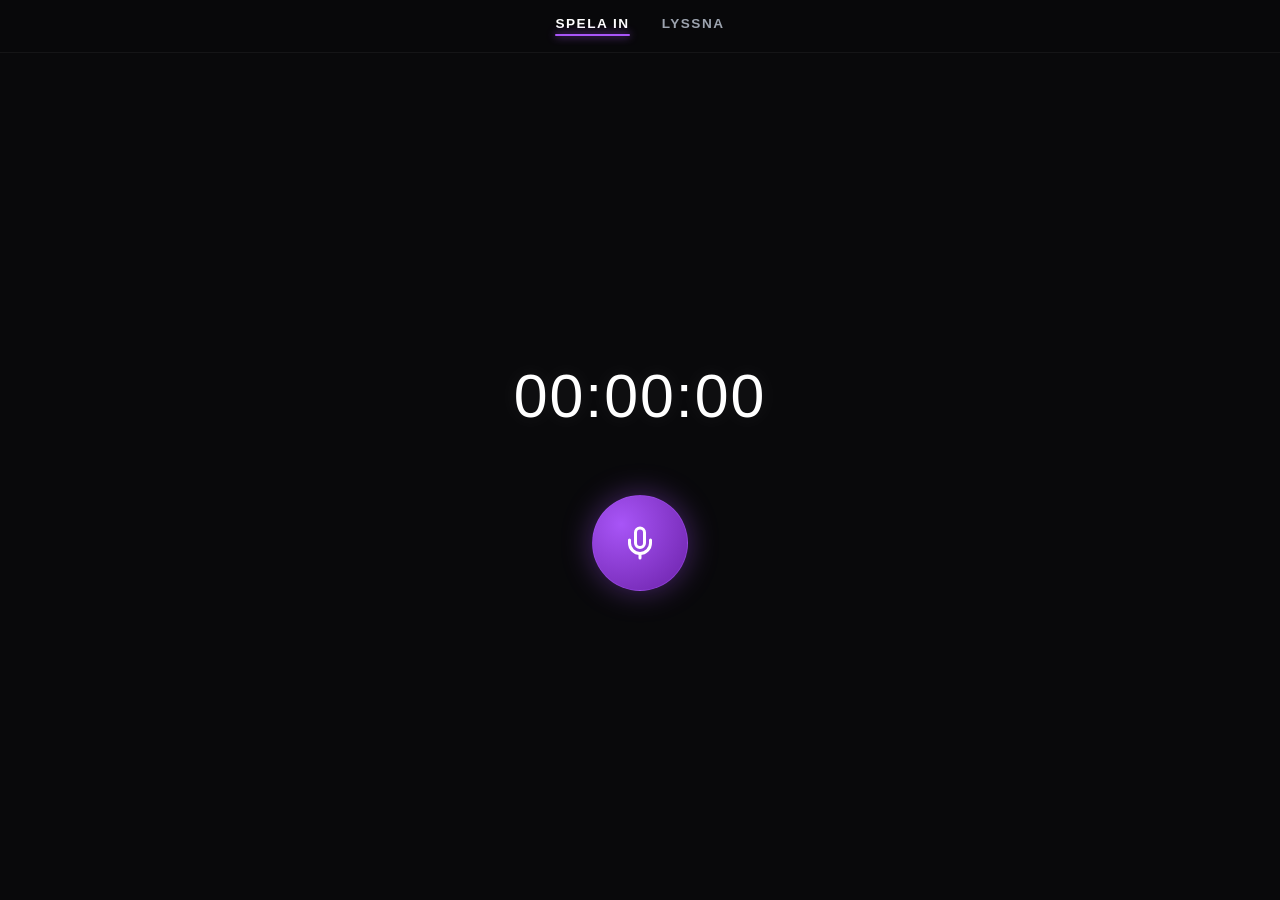
==== index.html @ 8f12cf46 "Add files via upload" ====
<!DOCTYPE html>
<html lang="sv">
<head>
  <meta charset="UTF-8">
  <meta name="viewport" content="width=device-width, initial-scale=1.0">
  <title>Röstinspelare</title>
  <link rel="stylesheet" href="style.css">
</head>
<body>

  <nav class="tabs">
    <button class="tab active" id="tab-record">SPELA IN</button>
    <button class="tab" id="tab-listen">LYSSNA</button>
  </nav>

  <main>
    <!-- Spela in vy -->
    <section class="view active" id="view-record">
      <div class="timer" id="timer">00:00:00</div>
      <button class="mic-btn" id="record-btn" aria-label="Spela in">
        <svg xmlns="http://www.w3.org/2000/svg" width="36" height="36" viewBox="0 0 24 24" fill="none" stroke="currentColor" stroke-width="2" stroke-linecap="round" stroke-linejoin="round">
          <path d="M12 2a3 3 0 0 0-3 3v7a3 3 0 0 0 6 0V5a3 3 0 0 0-3-3z"></path>
          <path d="M19 10v2a7 7 0 0 1-14 0v-2"></path>
          <line x1="12" y1="19" x2="12" y2="22"></line>
        </svg>
      </button>
    </section>

    <!-- Lyssna vy -->
    <section class="view" id="view-listen">
      <ul class="audio-list" id="audio-list"></ul>
    </section>
  </main>

  <script src="app.js"></script>
</body>
</html>
---- style.css ----
:root {
  --bg-obsidian: #09090b;
  --card-bg: #121215;
  --card-border: rgba(255, 255, 255, 0.08);
  --purple-accent: #a855f7;
  --purple-glow: rgba(168, 85, 247, 0.4);
  --cyan-accent: #06b6d4;
  --text-primary: #ffffff;
  --text-secondary: #9ca3af;
}

* {
  box-sizing: border-box;
  margin: 0;
  padding: 0;
  font-family: -apple-system, BlinkMacSystemFont, "Segoe UI", Roboto, sans-serif;
}

body {
  background-color: var(--bg-obsidian);
  color: var(--text-primary);
  display: flex;
  flex-direction: column;
  height: 100vh;
  overflow: hidden;
}

/* Tabs Header */
.tabs {
  display: flex;
  justify-content: center;
  gap: 2rem;
  padding: 1rem;
  background: rgba(9, 9, 11, 0.8);
  backdrop-filter: blur(12px);
  border-bottom: 1px solid rgba(255, 255, 255, 0.05);
}

.tab {
  background: none;
  border: none;
  color: var(--text-secondary);
  font-size: 0.85rem;
  font-weight: 600;
  letter-spacing: 1.5px;
  padding-bottom: 0.3rem;
  cursor: pointer;
  transition: all 0.2s ease;
  position: relative;
}

.tab.active {
  color: var(--text-primary);
}

.tab.active::after {
  content: '';
  position: absolute;
  bottom: 0;
  left: 0;
  width: 100%;
  height: 2px;
  background: var(--purple-accent);
  box-shadow: 0 0 8px var(--purple-accent);
  border-radius: 2px;
}

main {
  flex: 1;
  position: relative;
  overflow: hidden;
}

.view {
  display: none;
  height: 100%;
  width: 100%;
}

.view.active {
  display: flex;
}

/* Spela in vy */
#view-record {
  flex-direction: column;
  align-items: center;
  justify-content: center;
}

.timer {
  font-size: 3.8rem;
  font-weight: 200;
  letter-spacing: 2px;
  color: var(--text-primary);
  margin-bottom: 4rem;
  text-shadow: 0 0 20px rgba(255, 255, 255, 0.1);
}

.mic-btn {
  width: 96px;
  height: 96px;
  border-radius: 50%;
  border: 1px solid rgba(168, 85, 247, 0.4);
  background: radial-gradient(circle at 30% 30%, #a855f7, #6b21a8);
  color: white;
  display: flex;
  align-items: center;
  justify-content: center;
  cursor: pointer;
  box-shadow: 0 0 30px var(--purple-glow);
  transition: all 0.3s cubic-bezier(0.4, 0, 0.2, 1);
}

.mic-btn:active {
  transform: scale(0.95);
}

.mic-btn.recording {
  background: radial-gradient(circle at 30% 30%, #ef4444, #991b1b);
  border-color: rgba(239, 68, 68, 0.5);
  box-shadow: 0 0 35px rgba(239, 68, 68, 0.6);
  animation: pulse 1.6s infinite;
}

@keyframes pulse {
  0% { transform: scale(1); }
  50% { transform: scale(1.05); }
  100% { transform: scale(1); }
}

/* Lyssna vy */
#view-listen {
  flex-direction: column;
  align-items: center;
  padding: 0.5rem 0;
}

.audio-list {
  width: 100%;
  max-width: 480px;
  list-style: none;
  padding: 0 0.8rem;
  overflow-y: auto;
  display: flex;
  flex-direction: column;
  gap: 0.4rem;
}

/* Swipe Wrapper & Röd Radera-bakgrund */
.audio-item-wrapper {
  position: relative;
  overflow: hidden;
  border-radius: 10px;
}

.swipe-delete-bg {
  position: absolute;
  top: 0;
  right: 0;
  bottom: 0;
  left: 0;
  background: #ef4444;
  display: flex;
  align-items: center;
  justify-content: flex-end;
  padding-right: 1.2rem;
  color: white;
  font-weight: 600;
  font-size: 0.85rem;
  border-radius: 10px;
}

/* Slimmad mörk box (kort) */
.audio-item {
  position: relative;
  z-index: 2;
  background: var(--card-bg);
  border: 1px solid var(--card-border);
  border-left: 3px solid var(--purple-accent);
  border-radius: 10px;
  padding: 0.5rem 0.8rem;
  box-shadow: 0 2px 8px rgba(0, 0, 0, 0.6);
  display: flex;
  flex-direction: column;
  gap: 0.2rem;
  transition: transform 0.2s ease-out;
  touch-action: pan-y;
}

.audio-item header {
  display: flex;
  justify-content: space-between;
  align-items: center;
}

/* Nätt, balanserad lila datum och tid */
.audio-date {
  font-size: 0.85rem;
  font-weight: 500;
  color: var(--purple-accent);
  letter-spacing: 0.2px;
}

/* X-knapp i hörnet */
.delete-x-btn {
  background: none;
  border: none;
  color: var(--text-secondary);
  font-size: 1rem;
  padding: 0 4px;
  cursor: pointer;
  line-height: 1;
  transition: color 0.2s ease;
}

.delete-x-btn:active {
  color: #ef4444;
}

/* HTML5 Audio Element */
audio {
  width: 100%;
  height: 30px;
  border-radius: 6px;
  filter: invert(0.85) hue-rotate(180deg) brightness(0.85);
}
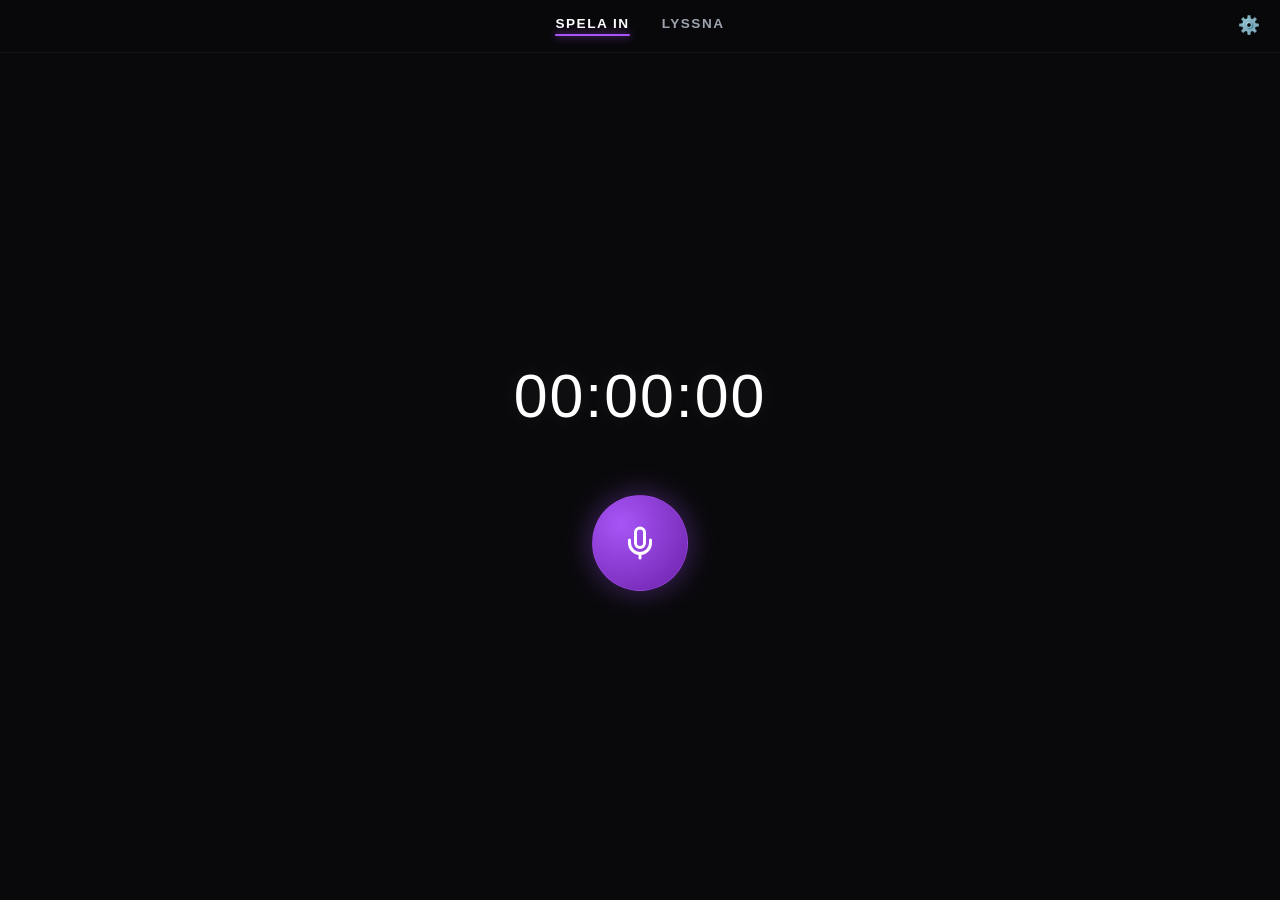
==== commit 0674cf55: "Add files via upload" ====
--- a/index.html
+++ b/index.html
@@ -4,6 +4,14 @@
   <meta charset="UTF-8">
   <meta name="viewport" content="width=device-width, initial-scale=1.0">
   <title>Röstinspelare</title>
+
+  <!-- PWA & Ikoner -->
+  <link rel="manifest" href="manifest.json">
+  <link rel="icon" type="image/png" href="icon.png">
+  <link rel="apple-touch-icon" href="icon.png">
+  <meta name="theme-color" content="#09090b">
+
+  <!-- Din färdiga CSS-design -->
   <link rel="stylesheet" href="style.css">
 </head>
 <body>
@@ -11,6 +19,7 @@
   <nav class="tabs">
     <button class="tab active" id="tab-record">SPELA IN</button>
     <button class="tab" id="tab-listen">LYSSNA</button>
+    <button class="tab-settings" id="settings-btn" aria-label="Inställningar">⚙️</button>
   </nav>
 
   <main>
@@ -32,6 +41,29 @@
     </section>
   </main>
 
+  <!-- Modal för Import / Export av JSON -->
+  <div id="settings-modal" class="modal hidden">
+    <div class="modal-content">
+      <h2>Backup & Data</h2>
+      <button id="export-btn" class="modal-btn">Exportera JSON</button>
+      <label for="import-file" class="modal-btn">Importera JSON</label>
+      <input type="file" id="import-file" accept=".json" style="display: none;">
+      <button id="close-settings" class="modal-close-btn">Stäng</button>
+    </div>
+  </div>
+
+  <!-- Din färdiga JS-logik -->
   <script src="app.js"></script>
+
+  <!-- Registrering av Service Worker för PWA -->
+  <script>
+    if ('serviceWorker' in navigator) {
+      window.addEventListener('load', () => {
+        navigator.serviceWorker.register('./sw.js')
+          .then(reg => console.log('SW registrerad:', reg.scope))
+          .catch(err => console.error('SW misslyckades:', err));
+      });
+    }
+  </script>
 </body>
 </html>
--- a/style.css
+++ b/style.css
@@ -29,11 +29,13 @@
 .tabs {
   display: flex;
   justify-content: center;
+  align-items: center;
   gap: 2rem;
   padding: 1rem;
   background: rgba(9, 9, 11, 0.8);
   backdrop-filter: blur(12px);
   border-bottom: 1px solid rgba(255, 255, 255, 0.05);
+  position: relative;
 }
 
 .tab {
@@ -65,6 +67,23 @@
   border-radius: 2px;
 }
 
+.tab-settings {
+  position: absolute;
+  right: 1rem;
+  background: none;
+  border: none;
+  color: var(--text-secondary);
+  font-size: 1.1rem;
+  cursor: pointer;
+  padding: 4px;
+  transition: color 0.2s ease;
+}
+
+.tab-settings:hover,
+.tab-settings:active {
+  color: var(--text-primary);
+}
+
 main {
   flex: 1;
   position: relative;
@@ -225,3 +244,73 @@
   border-radius: 6px;
   filter: invert(0.85) hue-rotate(180deg) brightness(0.85);
 }
+
+/* Modal för Inställningar/Backup */
+.modal {
+  position: fixed;
+  top: 0;
+  left: 0;
+  width: 100vw;
+  height: 100vh;
+  background: rgba(0, 0, 0, 0.75);
+  backdrop-filter: blur(8px);
+  display: flex;
+  align-items: center;
+  justify-content: center;
+  z-index: 1000;
+}
+
+.modal.hidden {
+  display: none;
+}
+
+.modal-content {
+  background: var(--card-bg);
+  border: 1px solid var(--card-border);
+  border-radius: 16px;
+  padding: 1.5rem;
+  width: 85%;
+  max-width: 360px;
+  display: flex;
+  flex-direction: column;
+  gap: 1rem;
+  box-shadow: 0 10px 30px rgba(0, 0, 0, 0.8);
+}
+
+.modal-content h2 {
+  font-size: 1.1rem;
+  font-weight: 600;
+  text-align: center;
+  color: var(--text-primary);
+}
+
+.modal-btn {
+  background: rgba(255, 255, 255, 0.06);
+  border: 1px solid var(--card-border);
+  color: var(--text-primary);
+  padding: 0.8rem;
+  border-radius: 10px;
+  text-align: center;
+  cursor: pointer;
+  font-size: 0.9rem;
+  font-weight: 500;
+  transition: all 0.2s ease;
+}
+
+.modal-btn:active {
+  background: rgba(168, 85, 247, 0.2);
+  border-color: var(--purple-accent);
+}
+
+.modal-close-btn {
+  background: transparent;
+  border: none;
+  color: var(--text-secondary);
+  font-size: 0.85rem;
+  cursor: pointer;
+  margin-top: 0.5rem;
+}
+
+.modal-close-btn:active {
+  color: var(--text-primary);
+}
